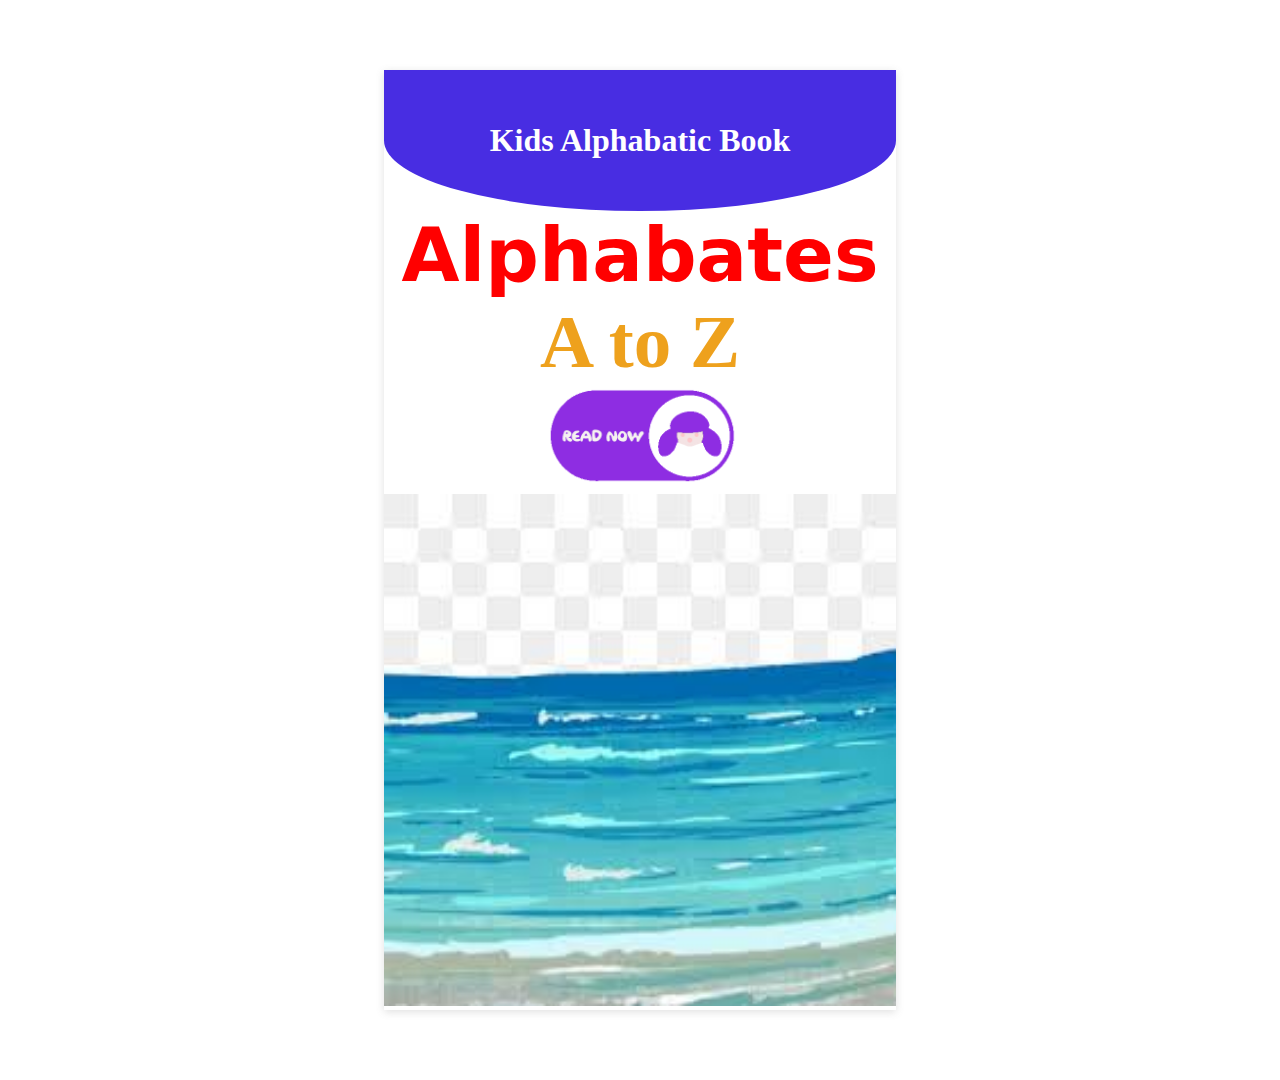
==== index.html @ 6033e6b3 "Add files via upload" ====
<!DOCTYPE html>
<html lang="en">
<head>
    <meta charset="UTF-8">
    <meta http-equiv="X-UA-Compatible" content="IE=edge">
    <meta name="viewport" content="width=device-width, initial-scale=1.0">
    <title>ABC Kids Book</title>
    <link rel="stylesheet" href="style.css">
</head>
<body>
    
    <div class="main-container">

        <div class="top-heading">
            <h1>Kids Alphabatic Book</h1>
        </div>
       

        <div class="main-heading">
            <h2>Alphabates</h2>
            <h3>A to Z</h3>
        </div>
        
        <div class="buttons">
            <a href='A-to-Z.html'><img src="../Assets/button.png" alt="Read Now"></a>
        </div>
        <div class="center-img">
            <img src="../Assets/images jpg.jpeg" alt="">
        </div>

       
    </div>
</body>
</html>
---- style.css ----
*{
    margin:0;
    padding: 0;
}
html {
    scroll-behavior: smooth;
  }
  
@font-face {
    font-family: Kbzipadeedoodah;
    src: url(assests/fonts/kbzipadeedoodah-font/Kbzipadeedoodah-YG3j.ttf);
}
@font-face {
    font-family: Righteous;
    src: url(assests/fonts/Righteous/Righteous-Regular.ttf);
}
@font-face {
    font-family: Satisfy;
    src: url(assests/fonts/Satisfy/Satisfy-Regular.ttf);
}
@font-face {
    font-family: Skranji;

    src: url(assests/fonts/Skranji/Skranji-Bold.ttf);
}
@font-face {
    font-family: SweetCherryFree;
    src: url(assests/fonts/sweet-cherry-font/SweetCherryFree-K7MZo.otf);
}
@font-face {
    font-family: PoppinsBold;
    src: url(assests/fonts/Poppins/Poppins-Bold.ttf);
}
@font-face {
    font-family: PoppinsRegular;
    src: url(assests/fonts/Poppins/Poppins-Regular.ttf);
}
@font-face {
    font-family: PoppinsMedium;
    src: url(assests/fonts/Poppins/Poppins-Medium.ttf);
}

.main-container {
    /* border: 1px solid; */
    width: 40%;
    margin: 70px auto;
    box-shadow: rgba(99, 99, 99, 0.2) 0px 2px 8px 0px;
  
}
.top-heading h1 {
    text-align: center;
    margin: 32px auto;
    font-family: Righteous;
    color: #fff;
}
.top-heading {
    border-bottom-left-radius: 60%;
    border-bottom-right-radius: 60%;
    padding: 20px;
    background: #482de2; 
}

.main-heading{
    text-align: center;
}

.main-heading h2,h3 {
    font-size: 75px;
    text-align: center;
    font-family: system-ui, -apple-system, BlinkMacSystemFont, 'Segoe UI', Roboto, Oxygen, Ubuntu, Cantarell, 'Open Sans', 'Helvetica Neue', sans-serif;
    color: red;
}

.main-heading h3{
    font-family: SweetCherryFree;
    color: #eea11d;
}

.center-img{
    text-align: center;
}

.center-img img {
    width: 100%;
}

.buttons {
    text-align: center;
}

.buttons img {
    width: 40%;
}






/* A to Z book  */


.wrapper {
    padding: 30px 10px;
}
.wrapper h3 {
    font-family: Righteous;
    color: #8E2DE2;
    margin-bottom: 20px;
}
.wrapper {
    width: 80%;
    /* border: 1px solid; */
    margin: 20px auto;
}
.alphabates {
    width: 100%;
    margin-bottom: 60px;
    margin: 0 auto;
    text-align: center;
}
.alphabates a {
    
    padding: 10px;
    text-decoration: none;
    box-shadow: rgba(0, 0, 0, 0.24) 0px 3px 8px;
    font-family: Skranji;
}

.body{
    background-color: #f7f9fa;
}
.detail h2{
    font-size: 30px;
    font-family: Righteous;  
}
.alph {
    font-size: 80px;
    margin-right: 20px;
    font-family: PoppinsBold;
}
.alph2 {
    font-size: 70px;
    font-family: SweetCherryFree;
    margin-left: 18px;
}
.detail{
    margin-bottom: 50px;
}
.dtable {
    border-collapse: separate;
    border-spacing: 0 3em;
}
.dtable {
    margin: 0 auto;
}
.dtable td{
    padding: 50px;
}
.dtable tr{
    box-shadow: rgba(0, 0, 0, 0.24) 0px 3px 8px;
    background-color: #fff;
}
.icon img {
    width: 150px;
}

.A{
    color: red;
}
.B{
    color: #94e061;
}
.C {
    color: #f0ae5a;
}
.D{
    color: #f4dbce;
}
.E{
    color: #828487;
   
}
.F{
    color:#ee9e68;
}
.G{
    color: #f1b646;
}
.H{
    color: #eb7e79;
}
.I{
    color: #ec81a7;
}
.J{
    color: #98bce5;
}
.K{
    color: #60c5a1;
}
.L{
    color: #efa321;
}
.M{
    color: #d2996f;
}
.N{
    color: #c88828;
}
.O{
    color: #efa83c;
}
.P{
    color: #6bde56;
}
.Q{
    
    color: #faee6e;
}
.R{
    color: #d3c7c7;
}
.S{
    color: #f4cd06;
}
.T{
    color: #499b15;
}
.U{
    color: #8ad7f8;
}
.V{
    color: #e66e5c;
}
.W{
    color: #f1b62e;
}
.X{
    color: #326799;
}
.Y{
    color: #91dafe;
}
.Z{
    color: #52565b;
}

.toptobtm{
    text-align: right;
}

.toptobtm img {
    width: 150px;
}
.form_heading{
    text-align: center;
}
.form_wrapper {
    background: #fff;
    padding: 20px;
    width: 60%;
    margin: 0 auto;
    /* height: 300px; */
    border-radius: 20px;
}
.form_heading img {
    width: 100%;
}
td img {
    width: 36px;
}
td {
    text-align: center;
    padding: 10px;
}
label {
    font-size: 18px;
    margin-right: 12px;
    font-family: PoppinsMedium;
}
h4{
    font-family: PoppinsMedium;
}
input {
    width: 100%;
    border: none;
    border-bottom: 1px solid #000;
    font-size: 18px;
    margin-bottom: 15px;
    padding-top: 20px;
}
input:focus{
    outline: none;
}
span.n {
    font-size: 18px;
    font-family: Skranji;

}
textarea {
    width: 98%;
    padding: 10px;
    margin-top: 18px;
    height: 109px;
    font-size: 18px;
}
.button_submit {
    text-align: center;
    margin-top: 30px;
}
input[type="submit"] {
    width: 50%;
    background: #000;
    color: #fff;
    padding: 10px 10px;
    cursor: pointer;
}
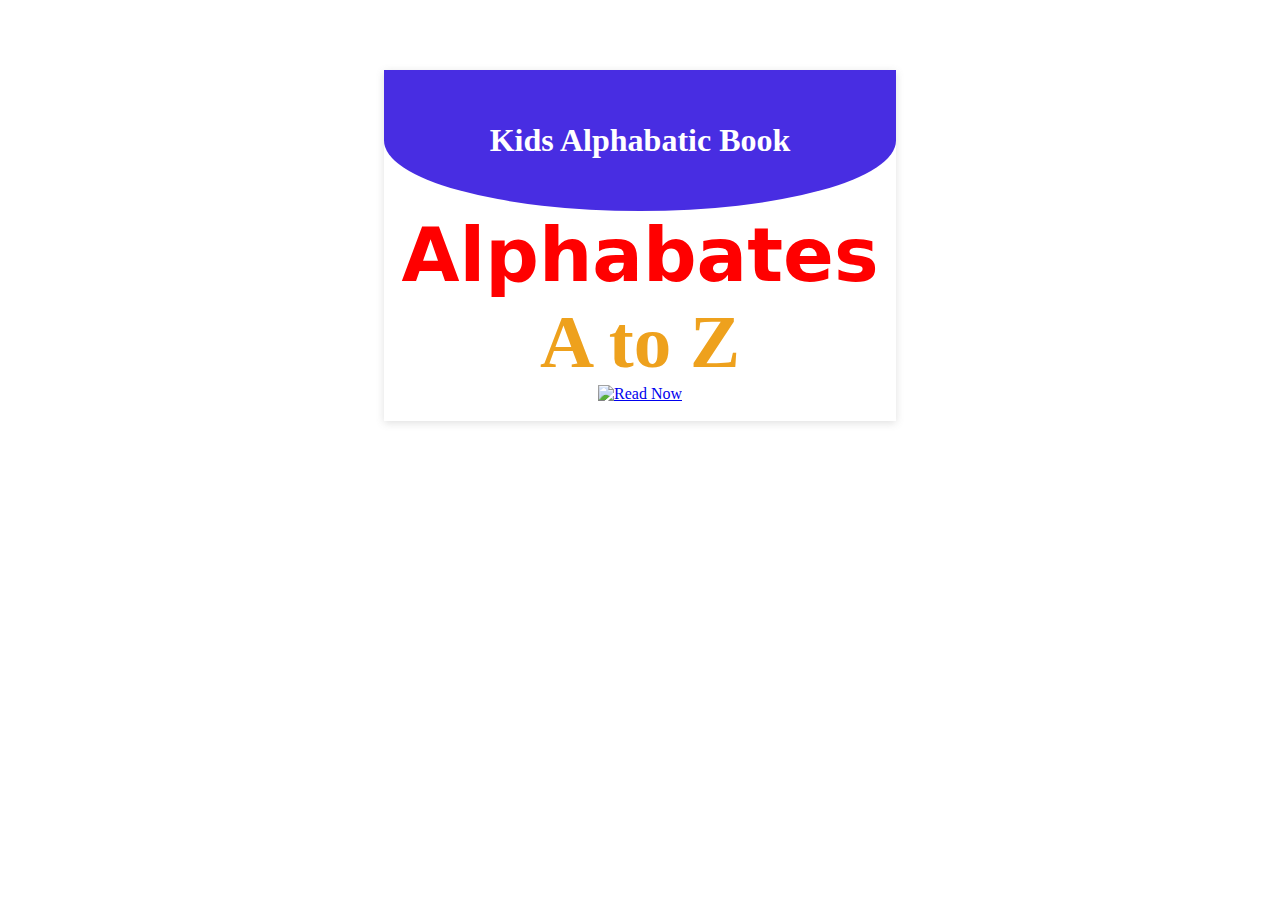
==== commit a2a8ec15: "Add files via upload" ====
--- a/index.html
+++ b/index.html
@@ -23,10 +23,10 @@
         </div>
         
         <div class="buttons">
-            <a href='A-to-Z.html'><img src="../Assets/button.png" alt="Read Now"></a>
+            <a href='A-to-Z.html'><img src="../A to Z book/Assets/button.png" alt="Read Now"></a>
         </div>
         <div class="center-img">
-            <img src="../Assets/images jpg.jpeg" alt="">
+            <img src="../A to Z book/Assets/images jpg.jpeg" alt="">
         </div>
 
        
